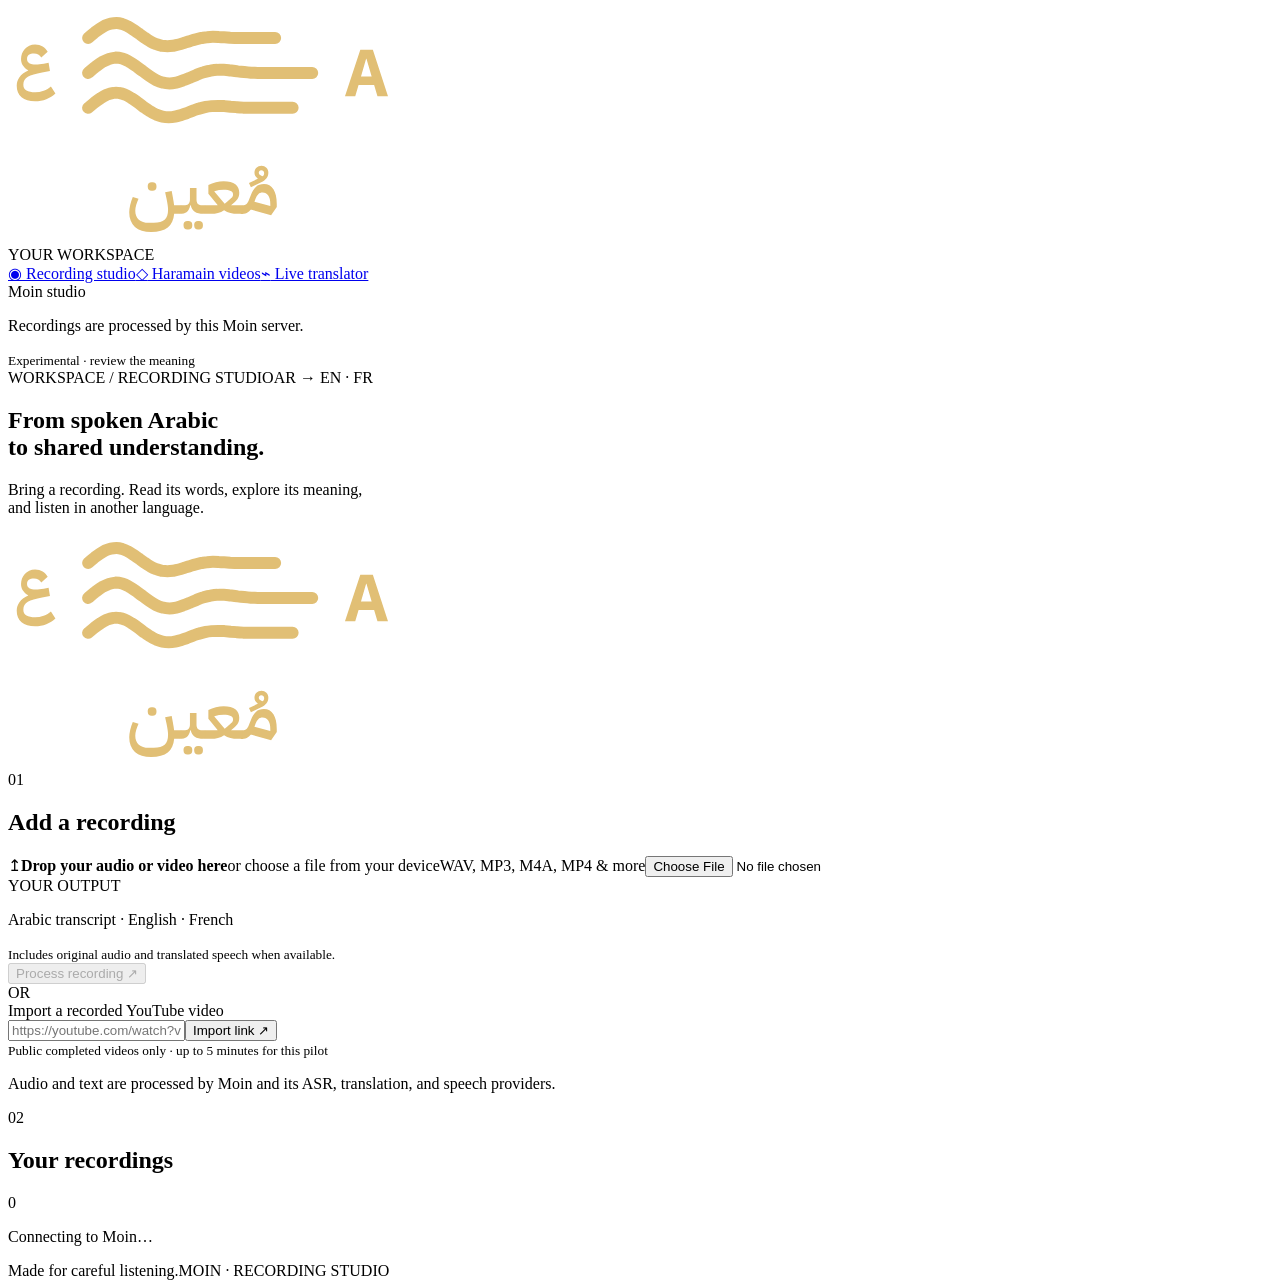
==== base-station/moin_studio/static/index.html @ 68b3a5af "Prepare reviewable Moin pilot repository" ====
<!doctype html>
<html lang="en"><head><meta charset="utf-8"><meta name="viewport" content="width=device-width,initial-scale=1"><title>Moin — Recording studio</title><link rel="stylesheet" href="/brand/presentation/fonts.css"><link rel="stylesheet" href="/style.css"></head>
<body><aside class="sidebar"><a class="brand" href="/" aria-label="Moin home"><img src="/brand/presentation/moin-logo.svg" alt="مُعين — Moin"></a><div class="workspace-label">YOUR WORKSPACE</div><a class="nav active" href="#studio"><span aria-hidden="true">◉</span> Recording studio</a><a class="nav" href="/haramain"><span aria-hidden="true">◇</span> Haramain videos</a><a class="nav" href="/live"><span aria-hidden="true">⌁</span> Live translator</a><div class="sidebar-bottom"><span class="status-dot" aria-hidden="true"></span> <span id="device-label">Moin studio</span><p id="device-note">Recordings are processed by this Moin server.</p><small>Experimental · review the meaning</small></div></aside>
<main id="studio"><header><span>WORKSPACE <span class="slash">/</span> RECORDING STUDIO</span><span class="local-tag">AR <span>→</span> EN · FR</span></header><section class="intro"><div><h1>From spoken Arabic<br>to shared understanding.</h1><p class="lede">Bring a recording. Read its words, explore its meaning,<br class="desktop"> and listen in another language.</p></div><div class="intro-mark" aria-hidden="true"><img src="/brand/presentation/moin-logo.svg" alt=""></div></section>
<div class="workspace"><section class="upload-panel"><div class="section-heading"><span class="number" aria-hidden="true">01</span><h2>Add a recording</h2></div><form id="upload-form"><label id="dropzone" class="dropzone" for="file"><span class="upload-icon" aria-hidden="true">↥</span><strong id="file-title">Drop your audio or video here</strong><span id="file-description">or choose a file from your device</span><span class="formats" id="upload-limit">WAV, MP3, M4A, MP4 & more</span><input id="file" type="file" accept=".wav,.mp3,.m4a,.mp4,.webm,.ogg,.flac,.aiff,.mov" aria-label="Choose an audio or video recording"></label><div class="outputs"><span>YOUR OUTPUT</span><p>Arabic transcript <i>·</i> English <i>·</i> French</p><small>Includes original audio and translated speech when available.</small></div><button class="primary" id="process" type="submit" disabled>Process recording <span aria-hidden="true">↗</span></button><div id="upload-status" role="status" aria-live="polite"></div><progress id="upload-progress" max="100" value="0" hidden aria-label="Upload progress"></progress></form><div class="source-divider"><span>OR</span></div><form id="youtube-form" class="youtube-form"><label for="youtube-url">Import a recorded YouTube video</label><div><input id="youtube-url" type="url" inputmode="url" placeholder="https://youtube.com/watch?v=…" autocomplete="off"><button class="quiet" id="youtube-process" type="submit">Import link ↗</button></div><small>Public completed videos only · up to 5 minutes for this pilot</small></form><p class="privacy" id="privacy-note">Audio and text are processed by Moin and its ASR, translation, and speech providers.</p></section>
<section class="recordings-panel"><div class="section-heading"><span class="number">02</span><h2>Your recordings</h2><span id="count" class="count">0</span></div><div id="jobs" aria-live="polite"><p class="empty">Connecting to Moin…</p></div><button id="demo" class="demo" hidden><span class="play-circle">▷</span><span><strong>Explore a processed recording</strong><small>A 20-second teaching on prayer</small></span><span class="demo-arrow">↗</span></button></section></div>
<section id="reader" class="reader" hidden aria-labelledby="reader-title"><div class="reader-header"><div><p class="eyebrow">RECORDING / READING ROOM</p><h2 id="reader-title" tabindex="-1"></h2><p id="reader-summary"></p></div><button id="close-reader" class="quiet">Close ×</button></div><div class="original-player"><label for="original">Original Arabic</label><audio id="original" controls preload="metadata"></audio><a id="download-record" download>Download record ↓</a></div><div class="reader-tabs" role="tablist" aria-label="Reading language"><button role="tab" id="tab-ar" aria-selected="true" aria-controls="segments" data-lang="arabic">العربية <span>Original</span></button><button role="tab" id="tab-en" aria-selected="false" aria-controls="segments" data-lang="en" tabindex="-1">English</button><button role="tab" id="tab-fr" aria-selected="false" aria-controls="segments" data-lang="fr" tabindex="-1">Français</button><a id="download-text" download>Download text ↓</a></div><div id="segments" role="tabpanel" aria-labelledby="tab-ar"></div><p class="reader-note">Machine-generated text can contain errors. Uncertain passages are marked; check important meanings against the original audio.</p></section>
<footer><span>Made for careful listening.</span><span>MOIN <i>·</i> RECORDING STUDIO</span></footer></main><script src="/app.js"></script></body></html>
---- brand/presentation/fonts.css ----
@font-face{font-family:'IBM Plex Sans Arabic';src:url('/brand/presentation/plex-arabic-400.ttf') format('truetype');font-weight:400;font-style:normal;font-display:swap}
@font-face{font-family:'IBM Plex Sans Arabic';src:url('/brand/presentation/plex-arabic-500.ttf') format('truetype');font-weight:500;font-style:normal;font-display:swap}
@font-face{font-family:'IBM Plex Sans Arabic';src:url('/brand/presentation/plex-arabic-600.ttf') format('truetype');font-weight:600;font-style:normal;font-display:swap}
@font-face{font-family:'IBM Plex Sans Arabic';src:url('/brand/presentation/plex-arabic-700.ttf') format('truetype');font-weight:700;font-style:normal;font-display:swap}
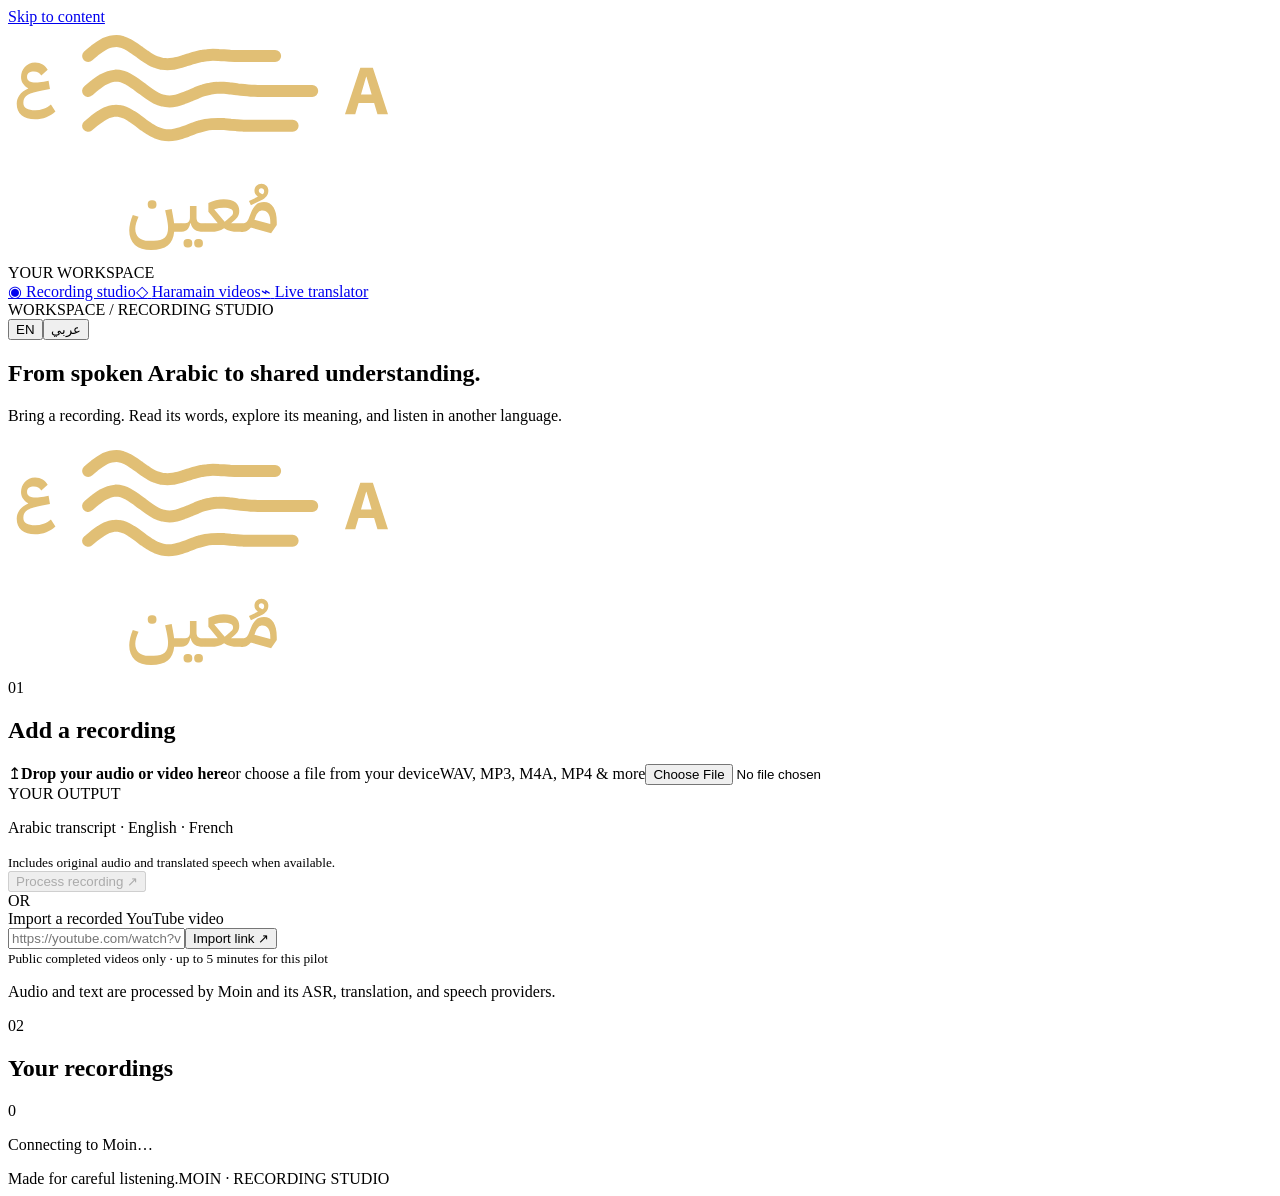
==== commit f1d47b7f: "Build Moin welcome and unify bilingual frontend" ====
--- a/base-station/moin_studio/static/index.html
+++ b/base-station/moin_studio/static/index.html
@@ -1,8 +1,8 @@
 <!doctype html>
-<html lang="en"><head><meta charset="utf-8"><meta name="viewport" content="width=device-width,initial-scale=1"><title>Moin — Recording studio</title><link rel="stylesheet" href="/brand/presentation/fonts.css"><link rel="stylesheet" href="/style.css"></head>
-<body><aside class="sidebar"><a class="brand" href="/" aria-label="Moin home"><img src="/brand/presentation/moin-logo.svg" alt="مُعين — Moin"></a><div class="workspace-label">YOUR WORKSPACE</div><a class="nav active" href="#studio"><span aria-hidden="true">◉</span> Recording studio</a><a class="nav" href="/haramain"><span aria-hidden="true">◇</span> Haramain videos</a><a class="nav" href="/live"><span aria-hidden="true">⌁</span> Live translator</a><div class="sidebar-bottom"><span class="status-dot" aria-hidden="true"></span> <span id="device-label">Moin studio</span><p id="device-note">Recordings are processed by this Moin server.</p><small>Experimental · review the meaning</small></div></aside>
-<main id="studio"><header><span>WORKSPACE <span class="slash">/</span> RECORDING STUDIO</span><span class="local-tag">AR <span>→</span> EN · FR</span></header><section class="intro"><div><h1>From spoken Arabic<br>to shared understanding.</h1><p class="lede">Bring a recording. Read its words, explore its meaning,<br class="desktop"> and listen in another language.</p></div><div class="intro-mark" aria-hidden="true"><img src="/brand/presentation/moin-logo.svg" alt=""></div></section>
-<div class="workspace"><section class="upload-panel"><div class="section-heading"><span class="number" aria-hidden="true">01</span><h2>Add a recording</h2></div><form id="upload-form"><label id="dropzone" class="dropzone" for="file"><span class="upload-icon" aria-hidden="true">↥</span><strong id="file-title">Drop your audio or video here</strong><span id="file-description">or choose a file from your device</span><span class="formats" id="upload-limit">WAV, MP3, M4A, MP4 & more</span><input id="file" type="file" accept=".wav,.mp3,.m4a,.mp4,.webm,.ogg,.flac,.aiff,.mov" aria-label="Choose an audio or video recording"></label><div class="outputs"><span>YOUR OUTPUT</span><p>Arabic transcript <i>·</i> English <i>·</i> French</p><small>Includes original audio and translated speech when available.</small></div><button class="primary" id="process" type="submit" disabled>Process recording <span aria-hidden="true">↗</span></button><div id="upload-status" role="status" aria-live="polite"></div><progress id="upload-progress" max="100" value="0" hidden aria-label="Upload progress"></progress></form><div class="source-divider"><span>OR</span></div><form id="youtube-form" class="youtube-form"><label for="youtube-url">Import a recorded YouTube video</label><div><input id="youtube-url" type="url" inputmode="url" placeholder="https://youtube.com/watch?v=…" autocomplete="off"><button class="quiet" id="youtube-process" type="submit">Import link ↗</button></div><small>Public completed videos only · up to 5 minutes for this pilot</small></form><p class="privacy" id="privacy-note">Audio and text are processed by Moin and its ASR, translation, and speech providers.</p></section>
-<section class="recordings-panel"><div class="section-heading"><span class="number">02</span><h2>Your recordings</h2><span id="count" class="count">0</span></div><div id="jobs" aria-live="polite"><p class="empty">Connecting to Moin…</p></div><button id="demo" class="demo" hidden><span class="play-circle">▷</span><span><strong>Explore a processed recording</strong><small>A 20-second teaching on prayer</small></span><span class="demo-arrow">↗</span></button></section></div>
-<section id="reader" class="reader" hidden aria-labelledby="reader-title"><div class="reader-header"><div><p class="eyebrow">RECORDING / READING ROOM</p><h2 id="reader-title" tabindex="-1"></h2><p id="reader-summary"></p></div><button id="close-reader" class="quiet">Close ×</button></div><div class="original-player"><label for="original">Original Arabic</label><audio id="original" controls preload="metadata"></audio><a id="download-record" download>Download record ↓</a></div><div class="reader-tabs" role="tablist" aria-label="Reading language"><button role="tab" id="tab-ar" aria-selected="true" aria-controls="segments" data-lang="arabic">العربية <span>Original</span></button><button role="tab" id="tab-en" aria-selected="false" aria-controls="segments" data-lang="en" tabindex="-1">English</button><button role="tab" id="tab-fr" aria-selected="false" aria-controls="segments" data-lang="fr" tabindex="-1">Français</button><a id="download-text" download>Download text ↓</a></div><div id="segments" role="tabpanel" aria-labelledby="tab-ar"></div><p class="reader-note">Machine-generated text can contain errors. Uncertain passages are marked; check important meanings against the original audio.</p></section>
-<footer><span>Made for careful listening.</span><span>MOIN <i>·</i> RECORDING STUDIO</span></footer></main><script src="/app.js"></script></body></html>
+<html lang="en" dir="ltr"><head><meta charset="utf-8"><meta name="viewport" content="width=device-width,initial-scale=1"><title>Moin — Recording studio</title><link rel="icon" type="image/svg+xml" href="/favicon.svg"><link rel="stylesheet" href="/brand/presentation/fonts.css"><link rel="stylesheet" href="/style.css"></head>
+<body><a class="skip-link" href="#studio" data-i18n="skip">Skip to content</a><aside class="sidebar"><a class="brand" href="/" aria-label="Moin home"><img src="/brand/presentation/moin-logo.svg" alt="مُعين — Moin"></a><div class="workspace-label" data-i18n="workspace">YOUR WORKSPACE</div><nav aria-label="Moin services"><a class="nav active" href="/studio" aria-current="page"><span aria-hidden="true">◉</span> <span data-i18n="studio">Recording studio</span></a><a class="nav" href="/haramain"><span aria-hidden="true">◇</span> <span data-i18n="haramain">Haramain videos</span></a><a class="nav" href="/live"><span aria-hidden="true">⌁</span> <span data-i18n="live">Live translator</span></a></nav></aside>
+<main id="studio" tabindex="-1"><header><span data-i18n="workspaceCrumb">WORKSPACE <span class="slash">/</span> RECORDING STUDIO</span><div class="header-tools"><div class="language-switch" role="group" aria-label="Interface language" id="language-switch"><button type="button" data-ui-lang="en">EN</button><button type="button" data-ui-lang="ar">عربي</button></div></div></header><section class="intro"><div><h1 data-i18n="headline">From spoken Arabic to shared understanding.</h1><p class="lede" data-i18n="lede">Bring a recording. Read its words, explore its meaning, and listen in another language.</p></div><div class="intro-mark" aria-hidden="true"><img src="/brand/presentation/moin-logo.svg" alt=""></div></section>
+<div class="workspace"><section class="upload-panel"><div class="section-heading"><span class="number" aria-hidden="true">01</span><h2 data-i18n="addRecording">Add a recording</h2></div><form id="upload-form"><label id="dropzone" class="dropzone" for="file"><span class="upload-icon" aria-hidden="true">↥</span><strong id="file-title" data-i18n="dropFile">Drop your audio or video here</strong><span id="file-description" data-i18n="chooseFile">or choose a file from your device</span><span class="formats" id="upload-limit">WAV, MP3, M4A, MP4 & more</span><input id="file" type="file" accept=".wav,.mp3,.m4a,.mp4,.webm,.ogg,.flac,.aiff,.mov" aria-label="Choose an audio or video recording"></label><div class="outputs"><span data-i18n="yourOutput">YOUR OUTPUT</span><p data-i18n="outputLanguages">Arabic transcript <i>·</i> English <i>·</i> French</p><small data-i18n="outputNote">Includes original audio and translated speech when available.</small></div><button class="primary" id="process" type="submit" disabled data-i18n="process">Process recording <span aria-hidden="true">↗</span></button><div id="upload-status" role="status" aria-live="polite"></div><progress id="upload-progress" max="100" value="0" hidden aria-label="Upload progress"></progress></form><div class="source-divider"><span data-i18n="or">OR</span></div><form id="youtube-form" class="youtube-form"><label for="youtube-url" data-i18n="youtubeLabel">Import a recorded YouTube video</label><div><input id="youtube-url" type="url" inputmode="url" placeholder="https://youtube.com/watch?v=…" aria-label="YouTube URL" autocomplete="off"><button class="quiet" id="youtube-process" type="submit" data-i18n="importLink">Import link ↗</button></div><small data-i18n="youtubeLimit">Public completed videos only · up to 5 minutes for this pilot</small></form><p class="privacy" id="privacy-note">Audio and text are processed by Moin and its ASR, translation, and speech providers.</p></section>
+<section class="recordings-panel" id="recordings"><div class="section-heading"><span class="number">02</span><h2 data-i18n="yourRecordings">Your recordings</h2><span id="count" class="count">0</span></div><div id="jobs" aria-live="polite"><p class="empty" data-i18n="connecting">Connecting to Moin…</p></div><button id="demo" class="demo" hidden><span class="play-circle">▷</span><span><strong data-i18n="demoTitle">Explore a processed recording</strong><small data-i18n="demoDescription">A 20-second teaching on prayer</small></span><span class="demo-arrow">↗</span></button></section></div>
+<section id="reader" class="reader" hidden aria-labelledby="reader-title"><div class="reader-header"><div><p class="eyebrow" data-i18n="readerEyebrow">RECORDING / READING ROOM</p><h2 id="reader-title" tabindex="-1"></h2><p id="reader-summary"></p></div><button id="close-reader" class="quiet" data-i18n="close">Close ×</button></div><div class="original-player"><label for="original" data-i18n="originalArabic">Original Arabic</label><audio id="original" controls preload="metadata"></audio><a id="download-record" download data-i18n="downloadRecord">Download record ↓</a></div><div id="translated-players" class="translated-players"></div><div class="reader-tabs" role="tablist" aria-label="Reading language" id="reader-tablist"><button role="tab" id="tab-ar" aria-selected="true" aria-controls="segments" data-lang="arabic">العربية <span data-i18n="original">Original</span></button><button role="tab" id="tab-en" aria-selected="false" aria-controls="segments" data-lang="en" tabindex="-1" data-i18n="englishTab">English</button><button role="tab" id="tab-fr" aria-selected="false" aria-controls="segments" data-lang="fr" tabindex="-1" data-i18n="frenchTab">Français</button><a id="download-text" download data-i18n="downloadText">Download text ↓</a></div><div id="segments" role="tabpanel" aria-labelledby="tab-ar"></div><p class="reader-note" data-i18n="readerNote">Machine-generated text can contain errors. Uncertain passages are marked; check important meanings against the original audio.</p></section>
+<footer><span data-i18n="footerLine">Made for careful listening.</span><span>MOIN <i>·</i> <span data-i18n="studio">RECORDING STUDIO</span></span></footer></main><script src="/locale.js"></script><script src="/app.js"></script></body></html>
